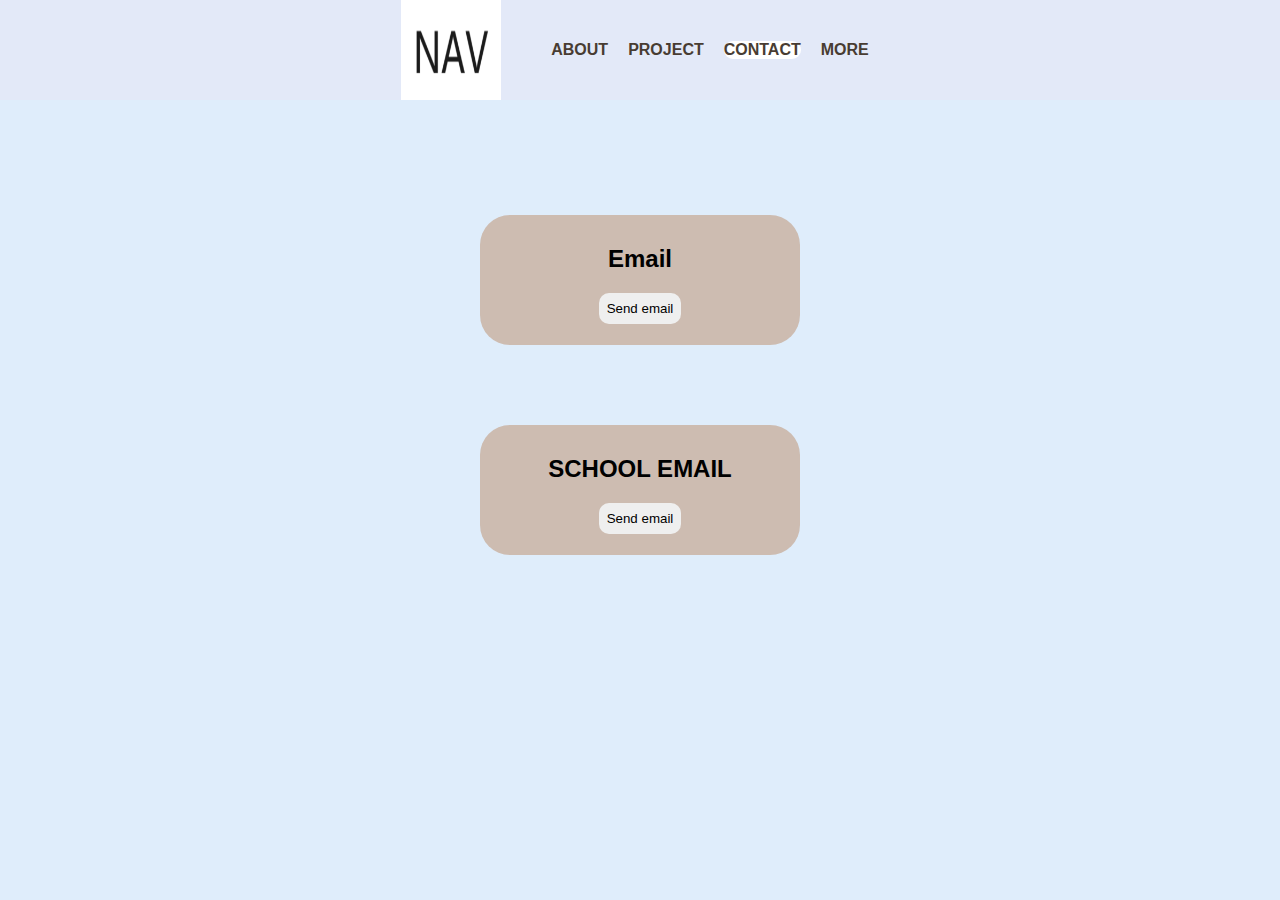
==== contact-page/contact.html @ 9f7e5e33 "add index and relate files" ====
<!DOCTYPE html>
<html> 
    <head>
        <meta charset="utf-8">
        <meta name="viewport" content="width=device-width, initial-scale=1.0">
        <title>my website</title>
        <link rel="stylesheet" href="../common.css">
        <link rel="stylesheet" href="contact.css">
    </head>

    <body>
        <nav>
            <img src="../images/navbarlogo.png" class="resize-logo" alt="image can not be uploaded">
            <h1 class="navbar-font"></h1>
            <ul>
                <li><a href="../">ABOUT</a></li>
                <li><a href="../project-page/project">PROJECT</a></li>
                <li><a href="./contact" class="current">CONTACT</a></li>
                <li><a href="../more-page/more" >MORE</a></li>
            </ul>
        </nav>

        <div class="grid-container">
            <div class="item1 box">
                <h2>Email</h2>
                <button onclick="window.location.href='Address';"
                class="button">Send email</button>
            </div>
            <div class="item2 box">
                <h2>SCHOOL EMAIL</h2>
                <button onclick="window.location.href='Address';"
                class="button">Send email</button>
            </div>
        </div>
    </body>
</html>
---- common.css ----
body{
    font-family: sans-serif;
    padding: 0;
    margin: 0;
    background-color:#DFEDFB;
    color: #000000;
}

nav {
    display: flex;
    position: fixed;
    width: 100%;
    align-items: center;
    justify-content: center;
    background-color:#E3E9F8;
    z-index: 1;
}

.navbar-font{
    font-weight: bold;
}

.resize-logo{
    width: 100px;
    height: 100px;
}

nav ul{
    display: flex;
}

nav li {
    list-style: none;
}

nav li a{
    color:#483C32;
    text-decoration-line: none;
    font-weight: bold;
    display: block;
    margin: 10px;
}

nav ul li a:hover{
    background-color: white;
    color:#483C32;
    border-radius: 10px;
    transition-duration: 0.7s;
}

.current{
    background-color:white;
    border-radius: 10px;
}

.flex-container{
    display: flex;
    justify-content: center;
    align-items: center;
}

@media(max-width: 600px){
    nav{
        display: flex;
        position: fixed;
        width: 100%;
        flex-direction: column;
    }

    nav ul{
        margin-left: -35px;
        margin-right: 5px;
        flex-wrap: wrap;
    }

}
---- contact-page/contact.css ----
.grid-container{
    display: grid;
    width: 100vw;
    grid-template-rows: repeat(3, 200px);
    grid-template-areas: "box1"
                         "box2"
                         "box3";
    grid-gap: 10px;
    position: absolute;
    top: 20%;
    align-items: center;
    justify-items: center;
}

.box{
    background-color: #CDBCB1;
    border-radius: 30px;
    width: 300px;
    height: 110px;
    padding: 10px;
    text-align: center;
    transition: 0.7s;
}

.box:hover{
    padding: 20px;
    transform: rotate(360deg);
    transition-delay: 0;
    transition: all 0.7s;
    background-color: black;
    color: white;
    box-shadow: 0 0 0 4px rgba(135, 240, 153, 4);
}

.item1{
    grid-area: box1;
}

.item2{
    grid-area: box2;
}

.item3{
    grid-area: box3;
}

.button{
    border-radius:10px;
    border: 3px;
    padding: 8px;
    transition-duration: 0.7s;
}

.button:hover{
    background-color: pink;
    transition-duration: 0.7s;
    box-shadow: 0 0 0 4px rgb(135, 240, 153);
}

@media(max-width: 600px){
    .grid-container{
        top: 40%;
        max-width: 1200px;
        grid-template-columns: minmax(0, 1fr);
        margin: 0;
    }

    .box{
        background-color: #CDBCB1;
        border-radius: 30px;
        width: 200px;
        height: 110px;
    }
}
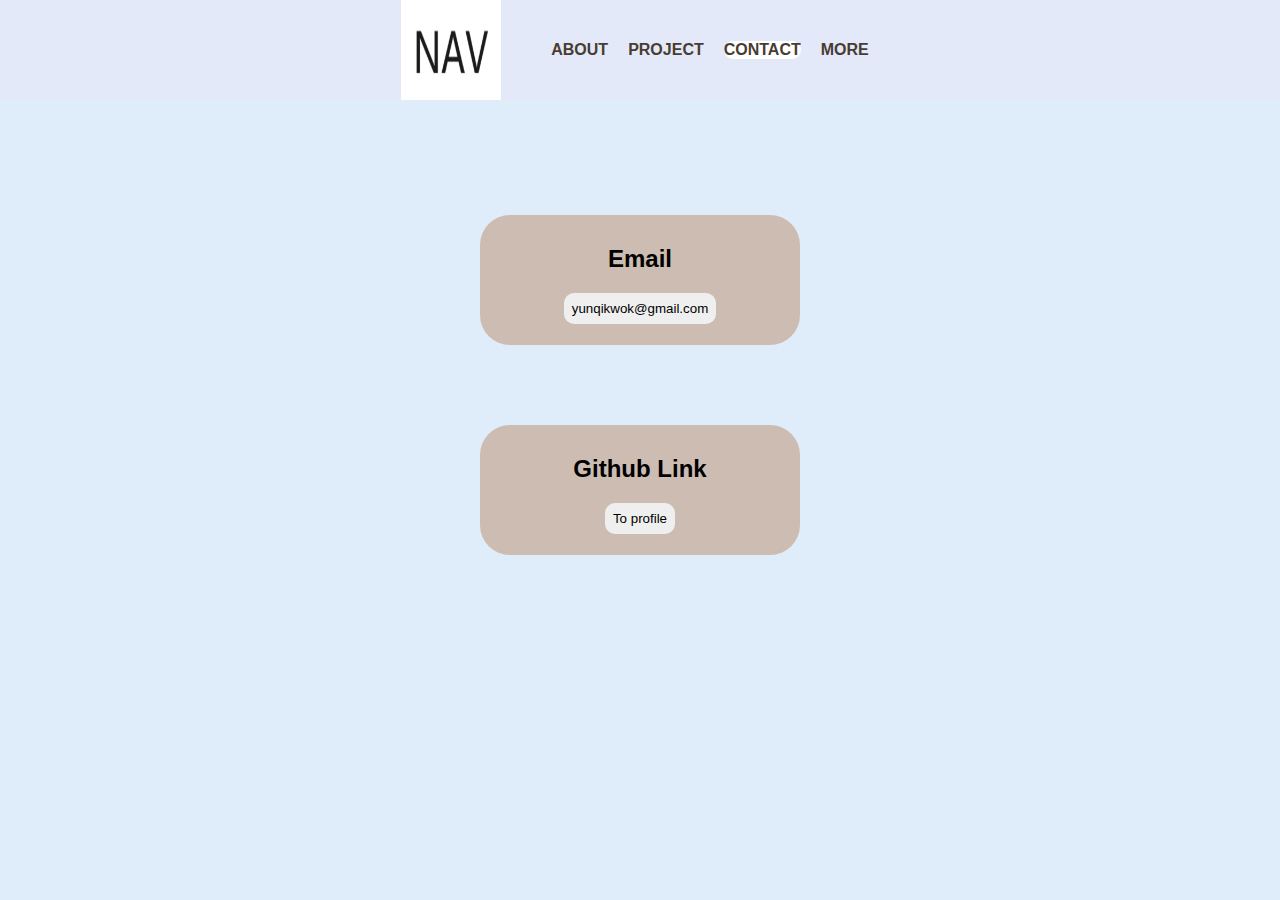
==== commit 268070f1: "update contact info" ====
--- a/contact-page/contact.html
+++ b/contact-page/contact.html
@@ -23,13 +23,13 @@
         <div class="grid-container">
             <div class="item1 box">
                 <h2>Email</h2>
-                <button onclick="window.location.href='Address';"
-                class="button">Send email</button>
+                <button onclick="window.location.href='yunqikwok@gmail.com';"
+                class="button">yunqikwok@gmail.com</button>
             </div>
             <div class="item2 box">
-                <h2>SCHOOL EMAIL</h2>
-                <button onclick="window.location.href='Address';"
-                class="button">Send email</button>
+                <h2>Github Link</h2>
+                <button onclick="window.location.href='https://github.com/Vodkaox';"
+                class="button">To profile</button>
             </div>
         </div>
     </body>
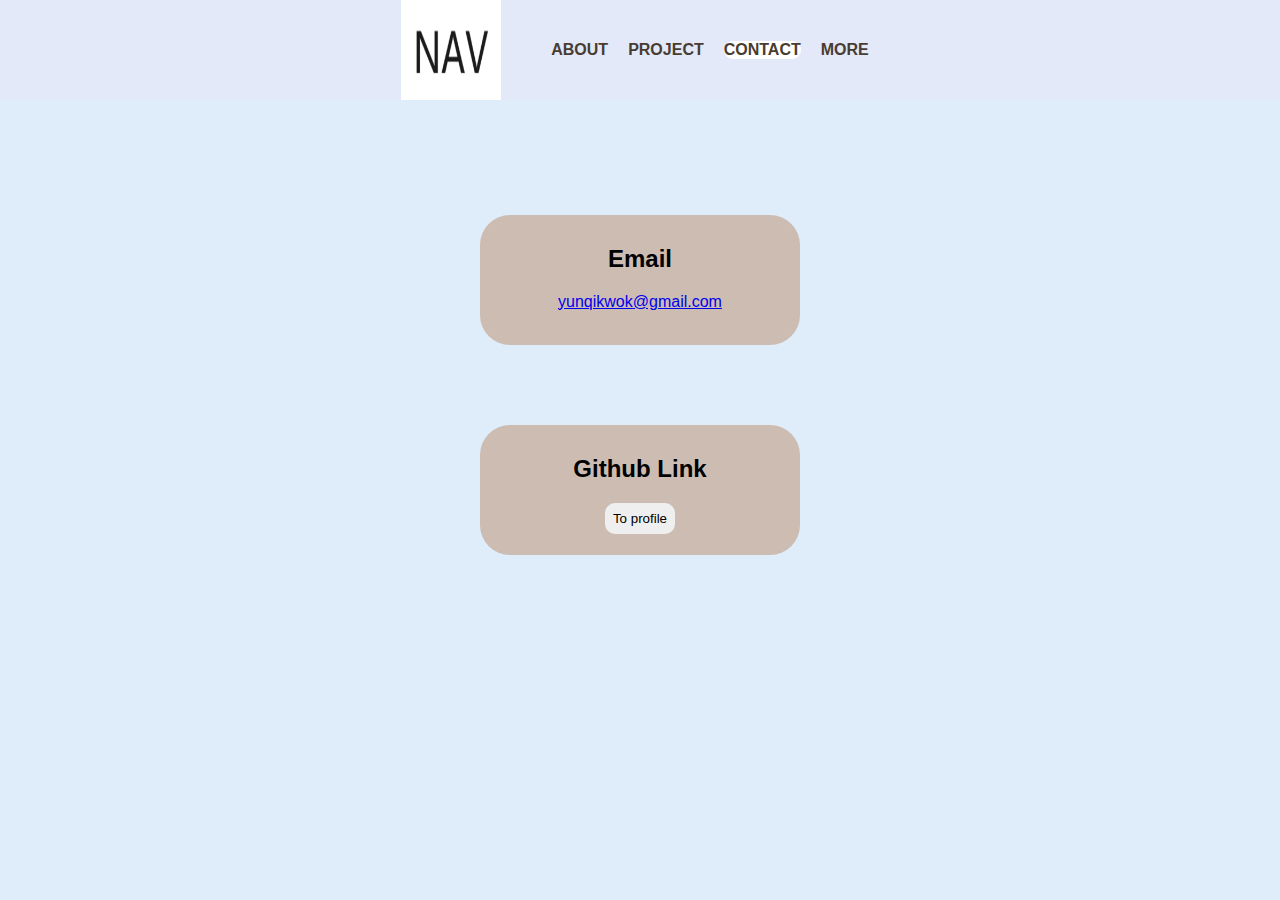
==== commit 391b636f: "update info" ====
--- a/contact-page/contact.html
+++ b/contact-page/contact.html
@@ -23,8 +23,7 @@
         <div class="grid-container">
             <div class="item1 box">
                 <h2>Email</h2>
-                <button onclick="window.location.href='yunqikwok@gmail.com';"
-                class="button">yunqikwok@gmail.com</button>
+                <a href="mailto:yunqikwok@gmail.com" class="button">yunqikwok@gmail.com</a>
             </div>
             <div class="item2 box">
                 <h2>Github Link</h2>
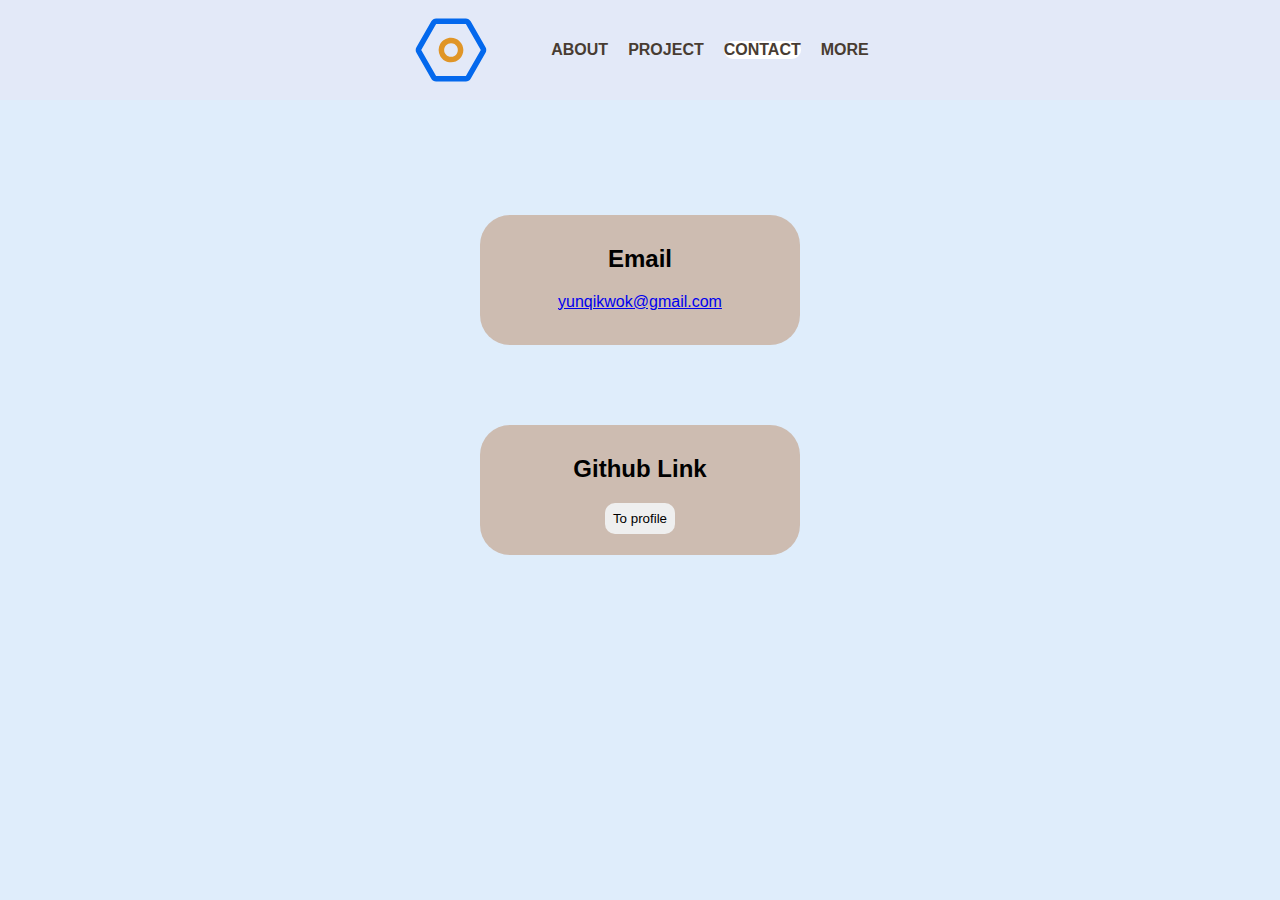
==== commit 1355efec: "update more page and images" ====
--- a/contact-page/contact.html
+++ b/contact-page/contact.html
@@ -4,13 +4,13 @@
         <meta charset="utf-8">
         <meta name="viewport" content="width=device-width, initial-scale=1.0">
         <title>my website</title>
-        <link rel="stylesheet" href="../common.css">
+        <link rel="stylesheet" href="../common/common.css">
         <link rel="stylesheet" href="contact.css">
     </head>
 
     <body>
         <nav>
-            <img src="../images/navbarlogo.png" class="resize-logo" alt="image can not be uploaded">
+            <img src="../images/navbarlogo.svg" class="resize-logo" alt="image can not be uploaded">
             <h1 class="navbar-font"></h1>
             <ul>
                 <li><a href="../">ABOUT</a></li>
--- a/common/common.css
+++ b/common/common.css
@@ -0,0 +1,76 @@
+body{
+    font-family: sans-serif;
+    padding: 0;
+    margin: 0;
+    background-color:#DFEDFB;
+    color: #000000;
+}
+
+nav {
+    display: flex;
+    position: fixed;
+    width: 100%;
+    align-items: center;
+    justify-content: center;
+    background-color:#E3E9F8;
+    z-index: 1;
+}
+
+.navbar-font{
+    font-weight: bold;
+}
+
+.resize-logo{
+    width: 100px;
+    height: 100px;
+}
+
+nav ul{
+    display: flex;
+}
+
+nav li {
+    list-style: none;
+}
+
+nav li a{
+    color:#483C32;
+    text-decoration-line: none;
+    font-weight: bold;
+    display: block;
+    margin: 10px;
+}
+
+nav ul li a:hover{
+    background-color: white;
+    color:#483C32;
+    border-radius: 10px;
+    transition-duration: 0.7s;
+}
+
+.current{
+    background-color:white;
+    border-radius: 10px;
+}
+
+.flex-container{
+    display: flex;
+    justify-content: center;
+    align-items: center;
+}
+
+@media(max-width: 600px){
+    nav{
+        display: flex;
+        position: fixed;
+        width: 100%;
+        flex-direction: column;
+    }
+
+    nav ul{
+        margin-left: -35px;
+        margin-right: 5px;
+        flex-wrap: wrap;
+    }
+
+}--- a/contact-page/contact.css
+++ b/contact-page/contact.css
@@ -29,6 +29,7 @@
     transition: all 0.7s;
     background-color: black;
     color: white;
+    text-align: center;
     box-shadow: 0 0 0 4px rgba(135, 240, 153, 4);
 }
 
